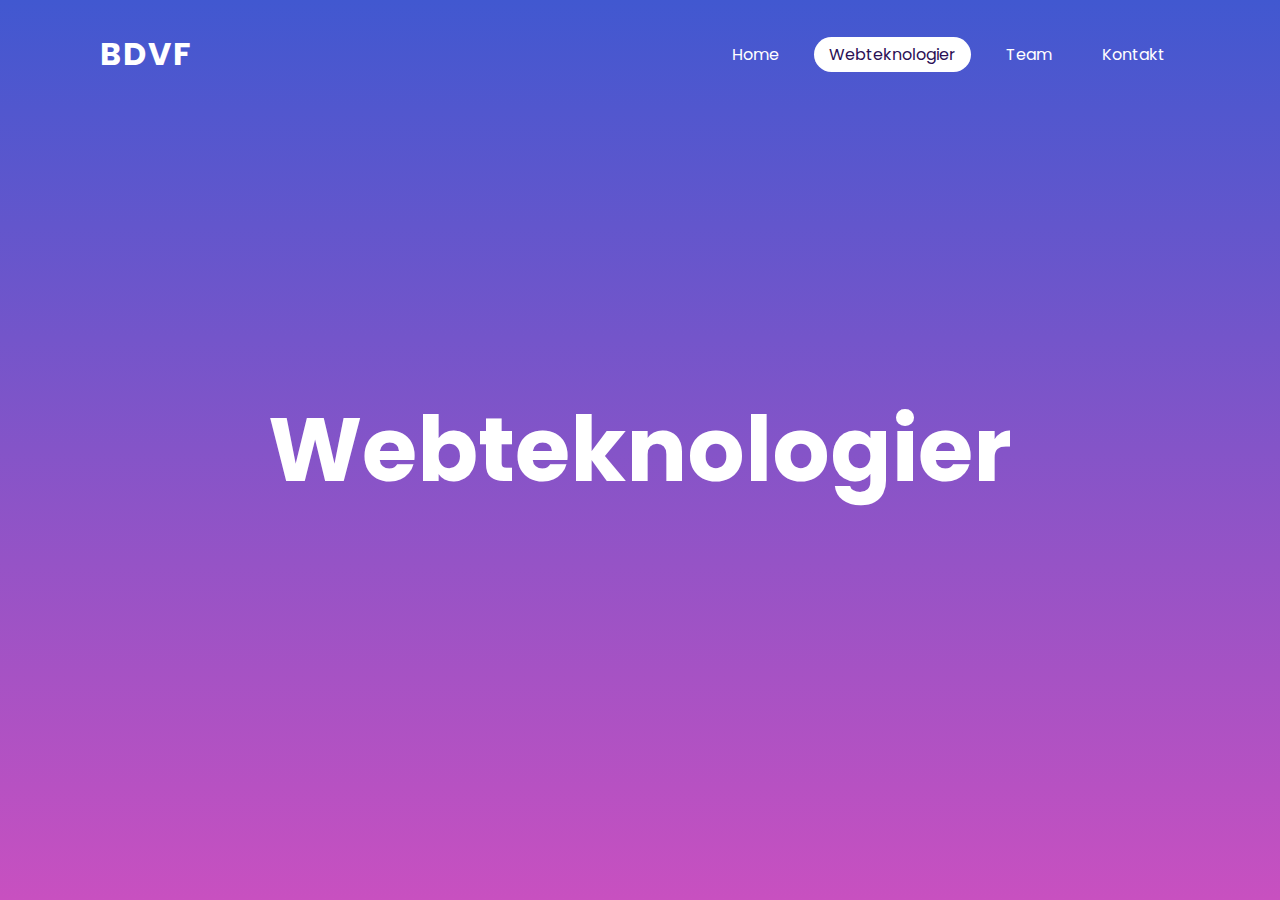
==== WebT.html @ 39db86df "Add files via upload" ====
<!DOCTYPE html>
<html>
  <head>
    <title>Velkommen til bobs hjemmside</title>
    <link rel="stylesheet" type="text/css" href="style.css">
  </head>
  <body>
    <header>
      <a href="#" class="logo">BDVF</a>
      <ul>
        <li><a href="index.html">Home</a></li>
        <li><a href="#" class="active">Webteknologier</a></li>
        <li><a href="#">Team</a></li>
        <li><a href="#">Kontakt</a></li>
      </ul>
    </header>
    <section>
      <h3 id='text'> Webteknologier </h3>
    </section>
</body>
</html>
---- style.css ----
@import url("https://fonts.googleapis.com/css?family=Poppins:300,400,500,600,700,800,900&display=swap");
*
{
  margin: 0;
  padding: 0;
  font-family: 'Poppins', sans-serif;
  box-sizing: border-box;
}
body
{
  min-height: 100vh;
  background: linear-gradient(#4158D0, #C850C0);
}
header
{
  position: absolute;
  top: 0;
  left: 0;
  width: 100%;
  padding: 30px 100px;
  display: flex;
  justify-content: space-between;
  align-items: center;
}

header .logo
{
  color: #fff;
  font-weight: 700;
  text-decoration: none;
  font-size: 2em;
  text-transform: uppercase;
  letter-spacing: 2px;
}
header ul
{
  display: flex;
  justify-content: center;
  align-items: center;
}
header ul li
{
  list-style: none;
  margin-left: 20px;
}
header ul li a
{
  text-decoration: none;
  padding: 6px 15px;
  color: #fff;
  border-radius: 20px;
}

header ul li a.active,
header ul li a:hover
{
  background: #fff;
  color: #2b1055;
}
section
{
  position: relative;
  width: 100%;
  height: 100vh;
  padding: 100px;
  display: flex;
  justify-content: center;
  align-items: center;
  pointer-events: none;
}
#knap
{
  text-decoration: none;
  padding: 8px 30px;
  border-radius: 40px;
  background: #fff;
  color: #B721FF;
  display: inline-block;
  font-size: 1.5em;
  transform: translateY(100px);
  pointer-events: all;
  }

  #text
  {
    white-space: nowrap;
    position: absolute;
    color: #FFF;
    font-size: 7vw;
    z-index: 9;
  }
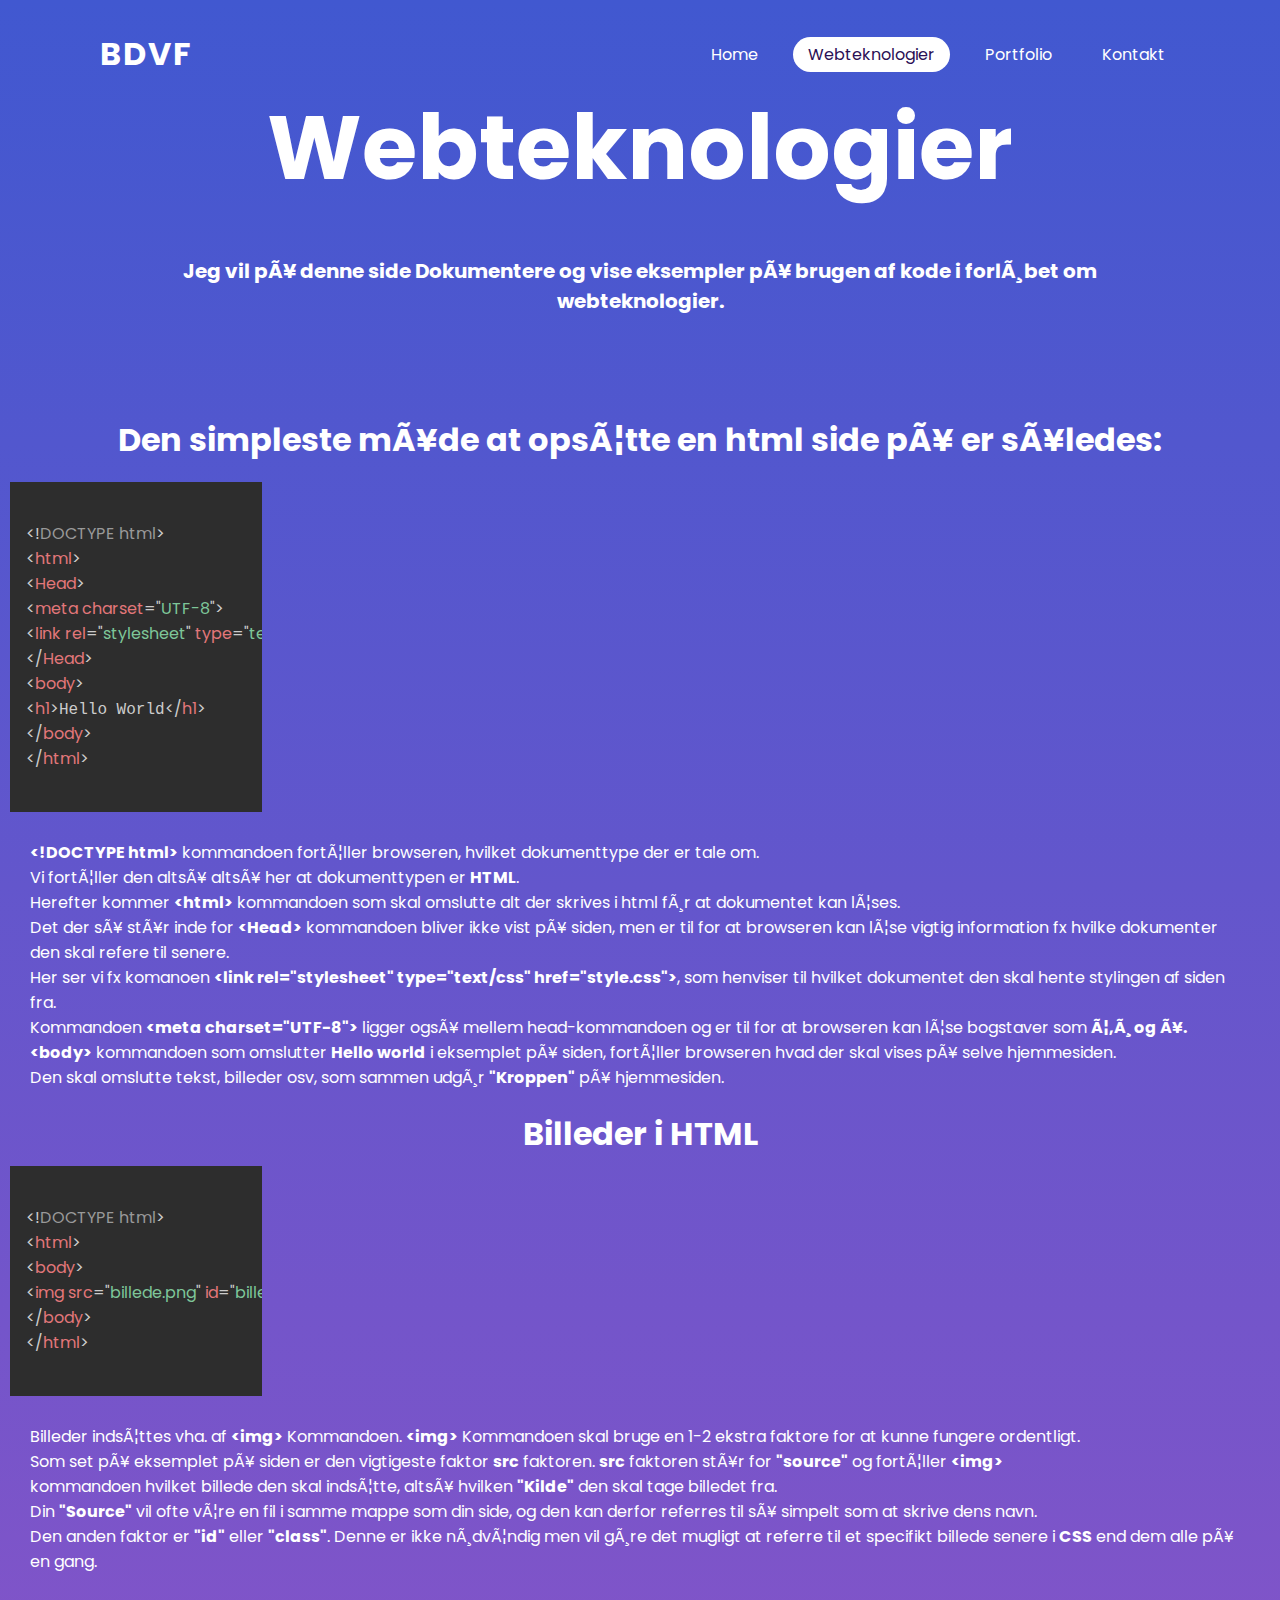
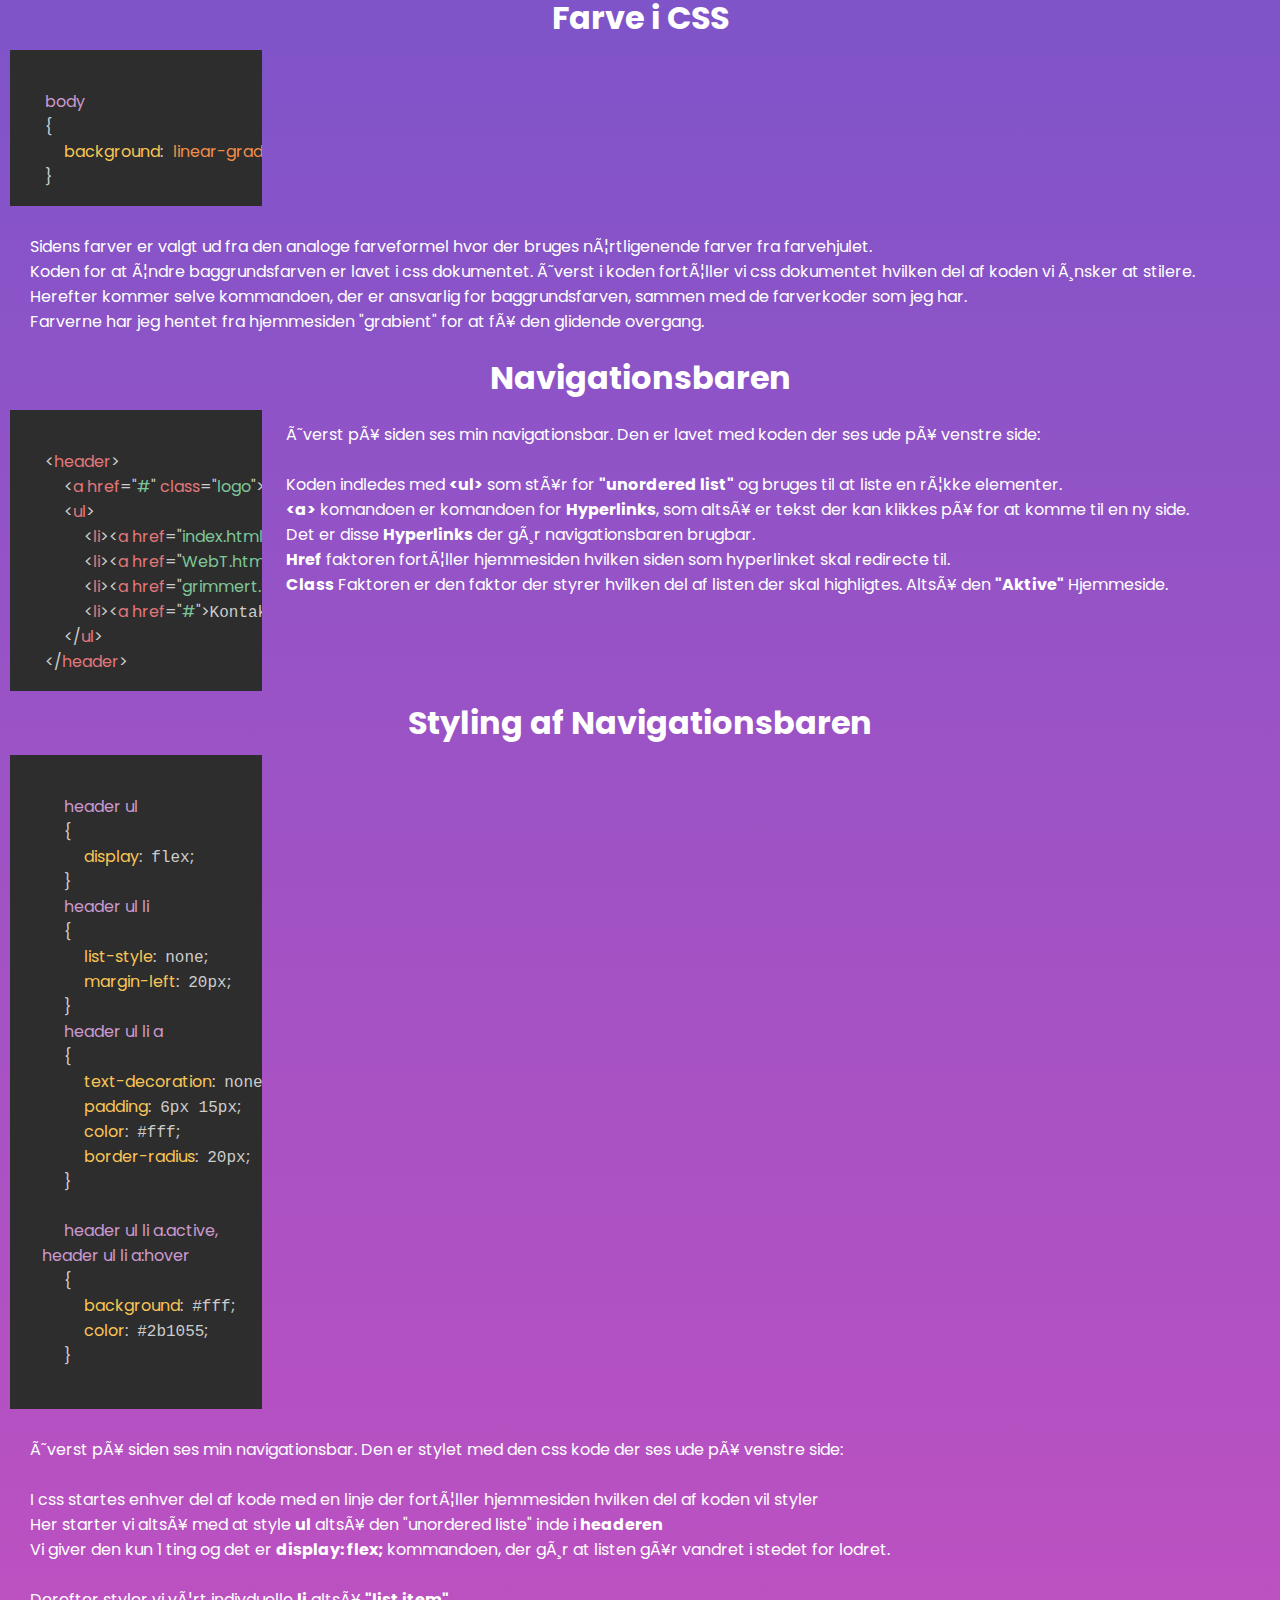
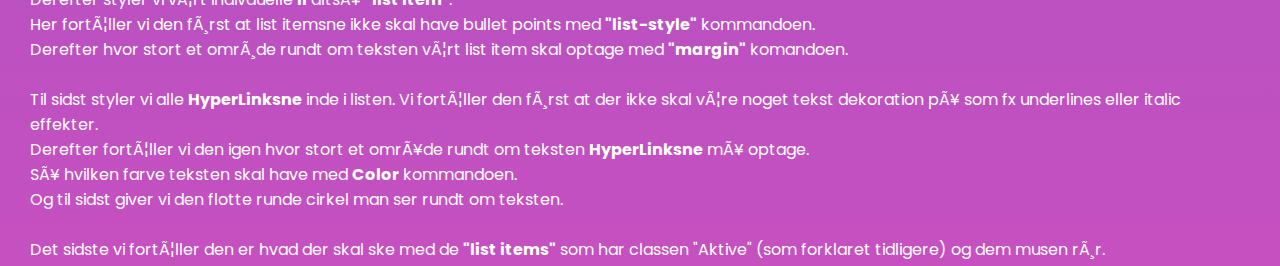
==== commit c363ab5a: "Add files via upload" ====
--- a/WebT.html
+++ b/WebT.html
@@ -1,8 +1,20 @@
 <!DOCTYPE html>
 <html>
   <head>
+    <script>
+        window.onscroll = function() {scrollFunction()};
+
+        function scrollFunction() {
+          if (document.body.scrollTop > 50 || document.documentElement.scrollTop > 50) {
+            document.getElementById("webheader").style.fontSize = "50px";
+          } else {
+            document.getElementById("webheader").style.fontSize = "90px";
+          }
+        }
+    </script>
     <title>Velkommen til bobs hjemmside</title>
     <link rel="stylesheet" type="text/css" href="style.css">
+    <link rel="stylesheet" href="prism.css">
   </head>
   <body>
     <header>
@@ -10,12 +22,184 @@
       <ul>
         <li><a href="index.html">Home</a></li>
         <li><a href="#" class="active">Webteknologier</a></li>
-        <li><a href="#">Team</a></li>
+        <li><a href="grimmert.html">Portfolio</a></li>
         <li><a href="#">Kontakt</a></li>
       </ul>
     </header>
-    <section>
-      <h3 id='text'> Webteknologier </h3>
-    </section>
+    <div id="webheader">Webteknologier</div>
+    <div id="undertitel">
+      Jeg vil på denne side Dokumentere og vise eksempler på brugen af kode i forløbet om webteknologier.
+    </div>
+
+        <h1>Den simpleste måde at opsætte en html side på er således:</h1>
+  <div class= "kodeexplainer">
+      <div class="kontainer">
+          <pre><code id="code" class="language-html">
+&lt;!DOCTYPE html&gt;
+&lt;html&gt;
+&lt;Head&gt;
+&lt;meta charset="UTF-8"&gt;
+&lt;link rel="stylesheet" type="text/css" href="style.css"&gt;
+&lt;/Head&gt;
+&lt;body&gt;
+&lt;h1&gt;Hello World&lt;/h1&gt;
+&lt;/body&gt;
+&lt;/html&gt;
+          </code></pre>
+    </div>
+    <div id=sidetekst>
+      <p>
+<b>&lt;!DOCTYPE html&gt;</b> kommandoen fortæller browseren, hvilket dokumenttype der er tale om.
+<br>
+Vi fortæller den altså altså her at dokumenttypen er <b>HTML</b>.
+<br>
+Herefter kommer <b>&lt;html&gt;</b> kommandoen som skal omslutte alt der skrives i html før at dokumentet kan læses.
+<br>
+Det der så står inde for <b>&lt;Head&gt;</b> kommandoen bliver ikke vist på siden, men er til for at browseren kan læse vigtig information fx hvilke dokumenter den skal refere til senere.
+<br>
+Her ser vi fx komanoen <b>&lt;link rel="stylesheet" type="text/css" href="style.css"&gt;</b>, som henviser til hvilket dokumentet den skal hente stylingen af siden fra.
+<br>
+Kommandoen <b>&lt;meta charset="UTF-8"&gt;</b> ligger også mellem head-kommandoen og er til for at browseren kan læse bogstaver som <b>æ,ø og å.</b>
+<br>
+<b>&lt;body&gt;</b> kommandoen som omslutter <b>Hello world</b> i eksemplet på siden, fortæller browseren hvad der skal vises på selve hjemmesiden.
+<br>
+Den skal omslutte tekst, billeder osv, som sammen udgør <b>"Kroppen"</b> på hjemmesiden.
+      </p>
+    </div>
+            <h1>Billeder i HTML</h1>
+    <div class="kontainer">
+        <pre><code id="code" class="language-html">
+&lt;!DOCTYPE html&gt;
+&lt;html&gt;
+&lt;body&gt;
+&lt;img src="billede.png" id="billedejohn"&gt;
+&lt;/body&gt;
+&lt;/html&gt;
+        </code></pre>
+  </div>
+  <div id=sidetekst>
+    <p>
+      Billeder indsættes vha. af <b>&lt;img&gt;</b> Kommandoen. <b>&lt;img&gt;</b> Kommandoen skal bruge en 1-2 ekstra faktore for at kunne fungere ordentligt.
+      <br>
+      Som set på eksemplet på siden er den vigtigeste faktor <b>src</b> faktoren. <b>src</b> faktoren står for <b>"source"</b> og fortæller <b>&lt;img&gt;</b>
+      <br>
+      kommandoen hvilket billede den skal indsætte, altså hvilken <b>"Kilde"</b> den skal tage billedet fra.
+      <br>
+      Din <b>"Source"</b> vil ofte være en fil i samme mappe som din side, og den kan derfor referres til så simpelt som at skrive dens navn.
+      <br>
+      Den anden faktor er <b>"id"</b> eller <b>"class"</b>. Denne er ikke nødvændig men vil gøre det mugligt at referre til et specifikt billede senere i <b>CSS</b> end dem alle på en gang.
+
+    </p>
+  </div>
+  <h1>Farve i CSS</h1>
+<div class="kontainer">
+<pre><code id="code" class="language-css">
+  body
+  {
+    background: linear-gradient(#4158D0, #C850C0);
+  }
+</code></pre>
+</div>
+<div id=sidetekst>
+<p>
+Sidens farver er valgt ud fra den analoge farveformel hvor der bruges nærtligenende farver fra farvehjulet.
+<br>
+Koden for at ændre baggrundsfarven er lavet i css dokumentet.  Øverst i koden fortæller vi css dokumentet hvilken del af koden vi ønsker at stilere.
+<br>
+Herefter kommer selve kommandoen, der er ansvarlig for baggrundsfarven, sammen med de farverkoder som jeg har.
+<br>
+Farverne har jeg hentet fra hjemmesiden "grabient" for at få den glidende overgang.
+</p>
+
+</div>
+<h1>Navigationsbaren</h1>
+<div class="kontainer">
+<pre><code id="code" class="language-html">
+  &lt;header&gt;
+    &lt;a href="#" class="logo"&gt;BDVF&lt;/a&gt;
+    &lt;ul&gt;
+      &lt;li&gt;&lt;a href="index.html"&gt;Home&lt;/a&gt;&lt;/li&gt;
+      &lt;li&gt;&lt;a href="WebT.html"&gt;Webteknologier&lt;/a&gt;&lt;/li&gt;
+      &lt;li&gt;&lt;a href="grimmert.html" class="active"&gt;Portfolio&lt;/a&gt;&lt;/li&gt;
+      &lt;li&gt;&lt;a href="#"&gt;Kontakt&lt;/a&gt;&lt;/li&gt;
+    &lt;/ul&gt;
+  &lt;/header&gt;
+</code></pre>
+</div>
+<div id=sidetekst>
+<p>
+Øverst på siden ses min navigationsbar. Den er lavet med koden der ses ude på venstre side:
+<br><br>
+Koden indledes med <b>&lt;ul&gt;</b> som står for <b>"unordered list"</b> og bruges til at liste en række elementer.
+<br>
+<b>&lt;a&gt;</b> komandoen er komandoen for <b>Hyperlinks</b>, som altså er tekst der kan klikkes på for at komme til en ny side.
+<br>
+Det er disse <b>Hyperlinks</b> der gør navigationsbaren brugbar.
+<br>
+<b>Href</b> faktoren fortæller hjemmesiden hvilken siden som hyperlinket skal redirecte til.
+<br>
+<b>Class</b> Faktoren er den faktor der styrer hvilken del af listen der skal highligtes. Altså den <b>"Aktive"</b> Hjemmeside.
+</p>
+  </div>
+
+  <h1>Styling af Navigationsbaren</h1>
+  <div class="kontainer">
+  <pre><code id="code" class="language-css">
+    header ul
+    {
+      display: flex;
+    }
+    header ul li
+    {
+      list-style: none;
+      margin-left: 20px;
+    }
+    header ul li a
+    {
+      text-decoration: none;
+      padding: 6px 15px;
+      color: #fff;
+      border-radius: 20px;
+    }
+
+    header ul li a.active,
+    header ul li a:hover
+    {
+      background: #fff;
+      color: #2b1055;
+    }
+  </code></pre>
+  </div>
+  <div id=sidetekst>
+  <p>
+  Øverst på siden ses min navigationsbar. Den er stylet med den css kode der ses ude på venstre side:
+  <br><br>
+  I css startes enhver del af kode med en linje der fortæller hjemmesiden hvilken del af koden vil styler
+  <br>
+  Her starter vi altså med at style <b>ul</b> altså den "unordered liste" inde i <b>headeren</b>
+  <br>
+  Vi giver den kun 1 ting og det er <b>display: flex;</b> kommandoen, der gør at listen går vandret i stedet for lodret.
+  <br><br>
+  Derefter styler vi vært indivduelle <b>li</b> altså <b>"list item"</b>.
+  <br>
+  Her fortæller vi den først at list itemsne ikke skal have bullet points med <b>"list-style"</b> kommandoen.
+  <br>
+  Derefter hvor stort et omrøde rundt om teksten vært list item skal optage med <b>"margin"</b> komandoen.
+  <br><br>
+  Til sidst styler vi alle <b>HyperLinksne</b> inde i listen. Vi fortæller den først at der ikke skal være noget tekst dekoration på som fx underlines eller italic effekter.
+  <br>
+  Derefter fortæller vi den igen hvor stort et område rundt om teksten <b>HyperLinksne</b> må optage.
+  <br>
+  Så hvilken farve teksten skal have med <b>Color</b> kommandoen.
+  <br>
+  Og til sidst giver vi den flotte runde cirkel man ser rundt om teksten.
+  <br><br>
+  Det sidste vi fortæller den er hvad der skal ske med de <b>"list items"</b> som har classen "Aktive" (som forklaret tidligere) og dem musen rør.
+  <br>
+  Her siger vi altså at den skal gøre cirklens bagrund hvid, og teksten sort.
+  </p>
+    </div>
+</div>
 </body>
+<script src="prism.js"></script>
 </html>
--- a/style.css
+++ b/style.css
@@ -22,6 +22,28 @@
   justify-content: space-between;
   align-items: center;
 }
+.sidetekstven
+{
+  width: 50%;
+  float: left;
+  color: white;
+  display: flex;
+  padding: 40px 10px;
+}
+.sideteksthoj
+{
+  width: 50%;
+  float: right;
+  color: white;
+  display: flex;
+  padding: 40px 10px;
+}
+
+#codebillede
+{
+  width: 70px;
+  height: 67px;
+}
 
 header .logo
 {
@@ -35,8 +57,6 @@
 header ul
 {
   display: flex;
-  justify-content: center;
-  align-items: center;
 }
 header ul li
 {
@@ -89,3 +109,57 @@
     font-size: 7vw;
     z-index: 9;
   }
+
+  #webheader {
+  padding: 10px; /* Some padding */
+  color: white;
+  text-align: center; /* Centered text */
+  font-size: 90px; /* Big font size */
+  font-weight: bold;
+  position: relative; /* Fixed position - sit on top of the page */
+  top: 70px;
+  width: 100%; /* Full width */
+  transition: 0.2s; /* Add a transition effect (when scrolling - and font size is decreased) */
+  z-index: 10;
+}
+
+.kodeexplainer {
+  position: relative;
+  min-height: 100vh;
+  width: 100%;
+  padding: 10px 10px;
+}
+
+.kontainer {
+  position: relative;
+  width: 20%;
+  display: inline-block;
+  vertical-align: top;
+
+}
+
+h1{
+  color: white;
+  align-content: center;
+  text-align: center;
+  position: relative;
+}
+
+#sidetekst{
+  position: relative;
+  display: inline-block;
+  color: white;
+}
+
+#undertitel {
+  text-align: center;
+  font-size: 20px;
+  color: white;
+  padding: 100px;
+  position: relative;
+  font-weight: bolder;
+}
+p{
+  color: white;
+  padding: 20px;
+}
--- a/prism.css
+++ b/prism.css
@@ -0,0 +1,3 @@
+/* PrismJS 1.29.0
+https://prismjs.com/download.html#themes=prism-tomorrow&languages=markup+css+clike+javascript */
+code[class*=language-],pre[class*=language-]{color:#ccc;background:0 0;font-family:Consolas,Monaco,'Andale Mono','Ubuntu Mono',monospace;font-size:1em;text-align:left;white-space:pre;word-spacing:normal;word-break:normal;word-wrap:normal;line-height:1.5;-moz-tab-size:4;-o-tab-size:4;tab-size:4;-webkit-hyphens:none;-moz-hyphens:none;-ms-hyphens:none;hyphens:none}pre[class*=language-]{padding:1em;margin:.5em 0;overflow:auto}:not(pre)>code[class*=language-],pre[class*=language-]{background:#2d2d2d}:not(pre)>code[class*=language-]{padding:.1em;border-radius:.3em;white-space:normal}.token.block-comment,.token.cdata,.token.comment,.token.doctype,.token.prolog{color:#999}.token.punctuation{color:#ccc}.token.attr-name,.token.deleted,.token.namespace,.token.tag{color:#e2777a}.token.function-name{color:#6196cc}.token.boolean,.token.function,.token.number{color:#f08d49}.token.class-name,.token.constant,.token.property,.token.symbol{color:#f8c555}.token.atrule,.token.builtin,.token.important,.token.keyword,.token.selector{color:#cc99cd}.token.attr-value,.token.char,.token.regex,.token.string,.token.variable{color:#7ec699}.token.entity,.token.operator,.token.url{color:#67cdcc}.token.bold,.token.important{font-weight:700}.token.italic{font-style:italic}.token.entity{cursor:help}.token.inserted{color:green}
